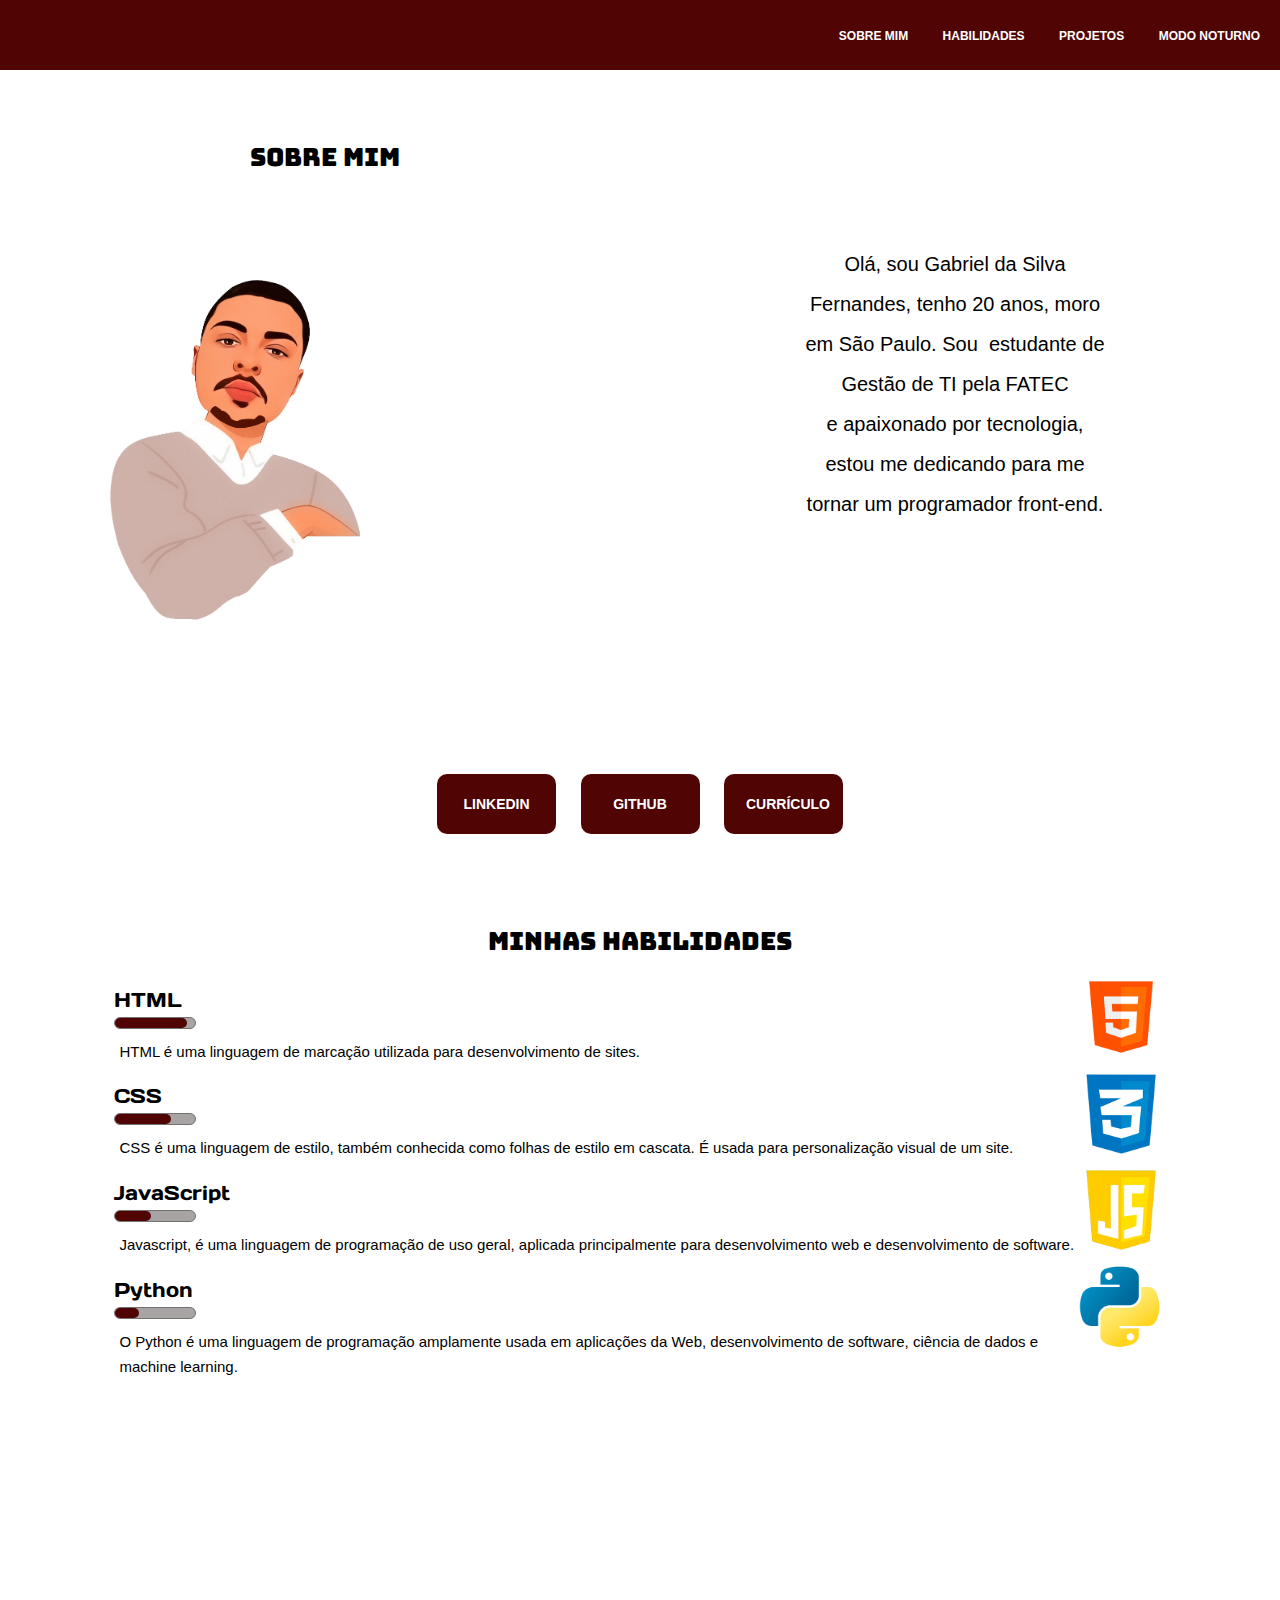
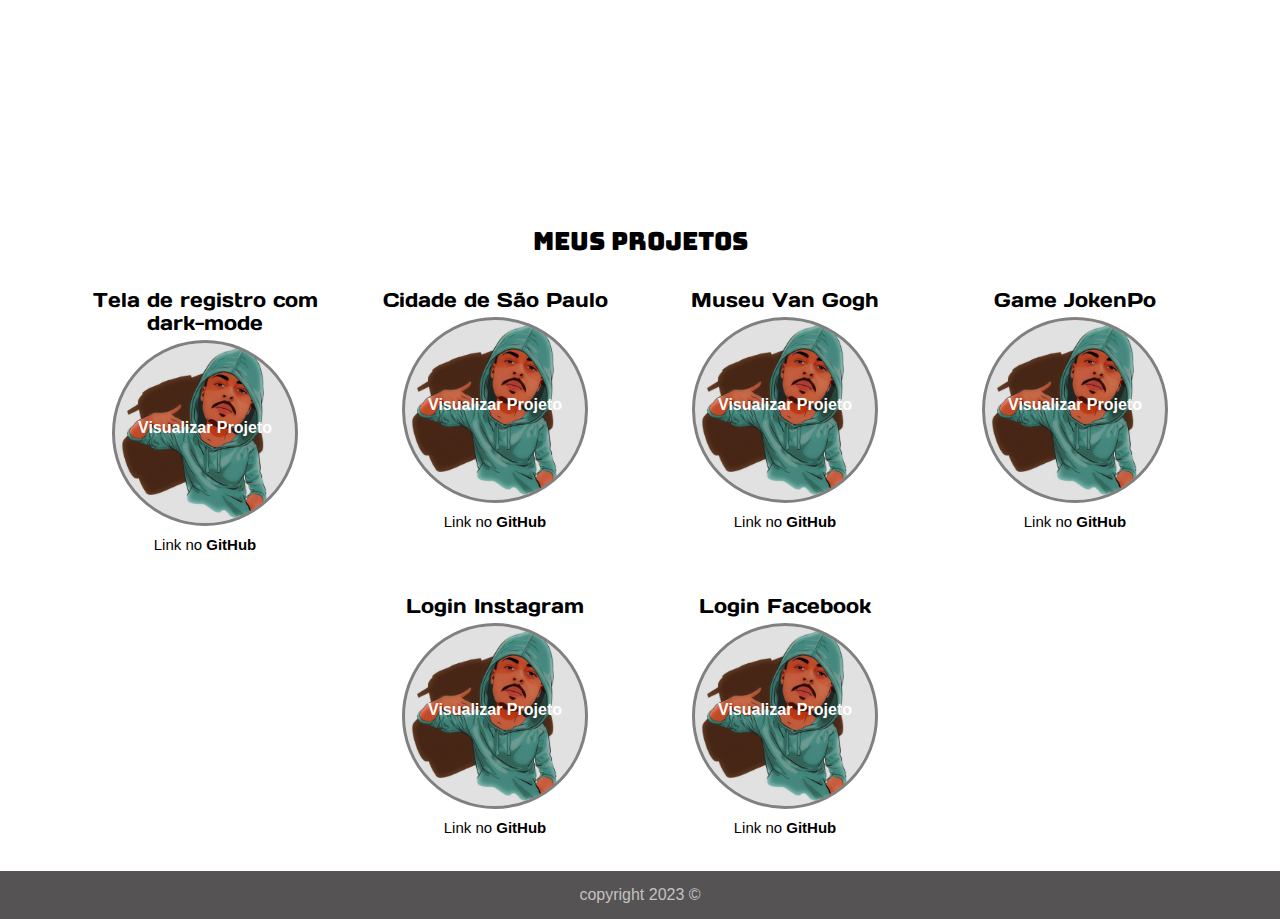
==== index.html @ 4801c69f "18.03.2023" ====
<!DOCTYPE html>

<html lang="PT-BR">
    <head>
        <title>Portifólio Gabriel</title>
        <meta name="author" content="Gabriel da Silva Fernandes">
        <meta charset="utf-8">
        <meta name="keywords" content="html, css, JavaScript">
        <link rel="stylesheet" href="normalize.css">
        <meta name="viewport" content="width=device-width">
        <link rel="preconnect" href="https://fonts.googleapis.com">
        <link rel="preconnect" href="https://fonts.googleapis.com">
        <link rel="preconnect" href="https://fonts.gstatic.com" crossorigin>
        <link href="https://fonts.googleapis.com/css2?family=Kalam:wght@300&display=swap" rel="stylesheet">
        <link rel="preconnect" href="https://fonts.googleapis.com">
        <link rel="preconnect" href="https://fonts.gstatic.com" crossorigin>
        <link href="https://fonts.googleapis.com/css2?family=Bungee&display=swap" rel="stylesheet">
        <link rel="preconnect" href="https://fonts.googleapis.com">
        <link rel="preconnect" href="https://fonts.gstatic.com" crossorigin>
        <link href="https://fonts.googleapis.com/css2?family=Days+One&display=swap" rel="stylesheet">
        <link rel="stylesheet" href="style.css">

    </head>

 



    <body class="">
        <header>
            <nav id="nav-mobile">           <!--        nav mobile view   --> 
                <ul>
                    <li><a href="#section_about">Sobre mim</a></li>
                    <li><a href="#skills">Habilidades</a></li>
                    <li><a href="#section_projects">Projetos</a></li>  
        
                    <li> <label class="lidark"><a>Modo noturno</a>
                        <input type="checkbox" id="checkdark">
                        <span class="spandarkmode"></span>
                        <span class="spandarkmode"></span>
                        </label>
                    </li>            
                </ul>
            </nav>                      <!--        nav mobile view   -->  
            




                <label id="labelbutton">       <!--        nav mobile buttons   -->          
                    <button id="buttonnav" style="display: none;">
                        <span class="spannav"></span>
                        <span class="spannav"></span>
                        <span class="spannav"></span> 
                    </button> 
                    </label>
                    
                    <button id="desablenav" style="display: none;">
                        <span id="spandesable">x</span>
                    </button>
                </label>                       <!--       nav mobile buttons   -->          

               
                <nav id="nav-others">         <!--        nav others view   -->          
                    <ul>
                        <li><a href="#section_about">Sobre mim</a></li>
                        <li><a href="#skills">Habilidades</a></li>
                        <li><a href="#section_projects">Projetos</a></li>
                        
                        <li> <label class="lidark" style="display: none;"><a>Modo noturno</a>
                            <input type="checkbox" id="checkdark-others" >
                            <span class="spandarkmode"></span>
                            <span class="spandarkmode"></span>
                            </label>
                        </li>  
                    </ul>
                </nav>                          <!--        nav others view   -->
        </header>


    <section id="section_about" >
        <h1>Sobre mim</h1>
         <img src="figs/I.svg" alt="Eu cartoon" width="120px" id="img-i"> 
            <p>Olá, sou Gabriel da Silva Fernandes, tenho 20 anos, moro em São Paulo. Sou  estudante de Gestão de TI pela FATEC e apaixonado por tecnologia, estou me dedicando para me tornar um programador front-end.</p>
            
        <div id="father_links">
            <a class="links" href="https://www.linkedin.com/in/ferndsgabriel/">Linkedin</a></li>
            <a class="links" href="https://github.com/fndsgabriel?tab=repositories">github</a></li>
            <a class="links" href="files/curriculo.pdf" download>Currículo</a></li>
        </div>
     </section>

     <section id="skills">
            <h1>Minhas habilidades</h1>
            <div class="formatskills">
                <img src="figs/logo_html.svg" alt="html logo" width="90px">
                <h2>HTML</h2>
                <span class="skillslevel" id="levelhtml"> </span>
                <p>HTML é uma linguagem de marcação utilizada para desenvolvimento de sites.</p>
            </div>

            <div class="formatskills">
                
                <img src="figs/logo_css.svg" alt="html logo" width="90px">
                <h2>CSS</h2>
                <span class="skillslevel" id="levelcss"> </span>
                <p>CSS é uma linguagem de estilo, também conhecida como folhas de estilo em cascata. É usada para personalização visual de um site.</p>
            </div>

            <div class="formatskills">
                <img src="figs/logo_js.svg" alt="html logo" width="90px">
                <h2>JavaScript</h2>
                <span class="skillslevel" id="leveljs"> </span>
                <p>Javascript, é uma linguagem de programação de uso geral, aplicada principalmente para desenvolvimento web e desenvolvimento de software.</p>
            </div>

            <div class="formatskills">
                <img src="figs/logo_python.svg" alt="html logo" width="90px">
                <h2>Python</h2>
                <span class="skillslevel" id="levelpy"> </span>
                <p>O Python é uma linguagem de programação amplamente usada em aplicações da Web, desenvolvimento de software, ciência de dados e machine learning.</p>
            </div>
     </section>

    <section id="section_projects">
            <h1>Meus projetos</h1>

        <div id="projets-list">

            <div class="projects">
                <h2>Tela de registro com dark-mode</a></h2>
                <span class="spancircle">
                     <span class="VisProj"> <a class="formatA" href="figs/Projetos/tela de registro com darkmode/index.htm">Visualizar Projeto </a> </span>        
                </span>   
                <p>Link no <a class="formatA"  href="https://github.com/fndsgabriel/RegistroComDarkMode">GitHub</a></p>
            </div>

            <div class="projects">
                <h2>Cidade de São Paulo</a></h2>
                <span class="spancircle">
                     <span class="VisProj"> <a class="formatA" href="figs/Projetos/cidade de sp/index.html">Visualizar Projeto </a> </span>        
                </span>   
                <p>Link no <a class="formatA"  href="https://github.com/fndsgabriel/Cidade-de-sp">GitHub</a></p>
            </div>
            <div class="projects">
                <h2>Museu Van Gogh</a></h2>
                <span class="spancircle">
                     <span class="VisProj"> <a class="formatA" href="figs/Projetos/VanGogh/index.html">Visualizar Projeto </a> </span>        
                </span>   
                <p>Link no <a class="formatA"  href="https://github.com/fndsgabriel/Van-Gogh-Site-Responsivo-">GitHub</a></p>
            </div>
            <div class="projects">
                <h2>Game JokenPo</a></h2>
                <span class="spancircle">
                     <span class="VisProj"> <a class="formatA" href="figs/Projetos/JokenPO/Index.html">Visualizar Projeto </a> </span>        
                </span>   
                <p>Link no <a class="formatA"  href="https://github.com/fndsgabriel/Game-JokenPO">GitHub</a></p>
            </div>
            <div class="projects">
                <h2>Login Instagram</a></h2>
                <span class="spancircle">
                     <span class="VisProj"> <a class="formatA" href="figs/Projetos/Insta/Index.html">Visualizar Projeto </a> </span>        
                </span>   
                <p>Link no <a class="formatA"  href="https://github.com/fndsgabriel/Login-Instagram">GitHub</a></p>
            </div>
            <div class="projects">
                <h2>Login Facebook</a></h2>
                <span class="spancircle">
                     <span class="VisProj"> <a class="formatA" href="figs/Projetos/Facebook/Index.html">Visualizar Projeto </a> </span>        
                </span>   
                <p>Link no <a class="formatA"  href="https://github.com/fndsgabriel/Login-Facebook">GitHub</a></p>
            </div>
        </div>     
          
    </section>

    <footer>copyright 2023 &copy;</footer>

















































<script>
    (function(){
        var $navothers = document.querySelector ("#nav-others");
        var $buttonnav = document.querySelector ("#buttonnav");
        var $navmobile = document.querySelector ("#nav-mobile");
        var $desablenav = document.querySelector ("#desablenav");
        var $checkdark = document.querySelector ("#checkdark")
        var $checkdarkothers = document.querySelector("#checkdark-others")
        var $body = document.querySelector("body")
        var $lidark = document.querySelectorAll(".lidark")
        var $formatA = document.querySelectorAll(".formatA");
        var $section = document.querySelectorAll("section")


        for (var x = 0; x < $lidark.length; x++){
        $lidark[x].style.display="block";
        }
//////////////////////active e desable navbar\\\\\\\\\\\\\\\\\\\\\\\\\\\\\\
        $buttonnav.style.display="block";
        $buttonnav.addEventListener("click", activenav);

        function activenav(){
            $navmobile.style.transform="translateX(0px)";
            $buttonnav.style.display="none"
            $desablenav.style.display="block"
        }

        $desablenav.addEventListener("click", desablenavbar);
        for (var x = 0; x < $section.length; x++){
            $section[x].addEventListener("click", desablenavbar);
        }
        function desablenavbar(){
            $navmobile.style.transform="translateX(-300px)";
            $buttonnav.style.display="block"
            $desablenav.style.display="none"
        }

/////////////////////Dark Mode///////////////////////////////////////
        $checkdark.addEventListener("change", darkmode);
        $checkdarkothers.addEventListener("change", darkmode);
        function darkmode() {
            console.log(this)
            if (this.checked == true){
                $body.className=("bodydark")
                for (var x=0; x < $formatA.length;x++){
                    $formatA[x].style.color="white"
                }
                
            }
           else if(this.checked == false){
            $body.className=("")
            for (var x=0; x < $formatA.length;x++){
                    $formatA[x].style.color="black"
                }
           }
        }
///////////////////////////////////////////////////////////////////////



        
        if (window.matchMedia("(min-width:720px)").matches) {
        $navothers.style.visibility="visible"; 
        } 

        else{
        $navothers.style.visibility="hidden";
        }

        
    














    })()
</script>
       
    </body>
</html>
---- style.css ----
html{
    font-family: Arial, Helvetica, sans-serif;   
}
.formatA{
    color: black;
    
}
.bodydark{
    background-color:black;
    color:white
}
h1{
    text-transform: uppercase;
    text-align: center;
    font-size: 20px;
    font-family: 'Bungee', arial, sans-serif;
    font-weight: 100; 
}
h2{
    margin-bottom: 5px;
    font-family: 'Days One', sans-serif;
    font-weight: 100;
    font-size: 15px;
}
p{
    margin: 5px;
    font-size: 12px;
}


#nav-mobile{
    position: fixed;
    top: 0;
    left: 0;
    z-index: 1;
    width: 300px;
    height: 100vh;
    background-color: rgb(80, 4, 4);
    border-radius: 0px 20px 0px 0px;
    transform: translate(-300px); 
    
}
#nav-mobile ul{
    margin-top: 70px;
}
#nav-mobile ul li{
    display: block;
    padding: 10px;
    box-sizing: border-box;
    margin-bottom: 10px;
    color: white;
    font-weight: bold;
    letter-spacing: 2px;
    font-size: 12px;
}
#nav-mobile ul li a {
    color: white;
    text-decoration: none;
    border-radius: 10px; 
}
#nav-mobile ul li a:hover,#nav-mobile ul li a:active {
    background-color: rgba(0, 0, 0, 0.233);
    padding: 5px;
}
.spannav{
    width: 30px;
    height: 3px;
    display: block;
    background-color: rgb(255, 255, 255);
    margin-top: 3px;
}
#buttonnav{
    background-color: transparent;
    border: none;
    position: absolute;
    top: 20px;
    right: 15px;
    z-index: 2;
}

#desablenav{
    background-color: transparent;
    border: none;
    position: absolute;
    top: 20px;
    right: 15px;
    z-index: 2;
}
#spandesable{
    font-weight: bold;
    color: white;
    font-size: 25px;
    font-family: 'Kalam', cursive;
}

input:checked + #spannav:before{
    transform: translate(30px);

}


body{
    display: grid;
    grid-template-columns: 100%;
    grid-template-rows: 70px calc(100vh - 70px) repeat(4, auto); 
}
.lidark input[type="checkbox"]{
    display: none;
}

header{
    color:white;
    background-color: rgb(80, 4, 4);
    padding-left: 10px;
}

#section_about {
    padding: 10px;
    box-sizing: border-box;
    display: grid;
}
#img-i{                  /* section about*/
    margin: auto;  
}
#section_about p {      /* section paragrafo*/
    text-align: center;
    line-height: 30px;
    width: 80%;
    margin: auto;
    margin-top: 10px;
}
#section_about img{
    animation: img alternate-reverse 2s infinite;
    
   
    
}
#father_links{          /* section about links pai*/
    margin-top: 50px;
    text-align: center; 
}
.links{
    background-color: rgb(80, 4, 4);  /* section links*/
    padding: 15px;
    display: inline-block;
    width: 75px;
    align-self: center;
    border-radius: 10px;
    text-transform: uppercase;
    font-size: 14px;
    text-decoration: none;
    color:white;
    font-weight: bold;
    margin-bottom: 10px;
}
.links:hover, .links:active{
    padding: 19px;
    background-color: rgb(36, 0, 0);

}

@keyframes img{ /*animar img*/
    0%{
        transform:rotate(0deg);
    }
    100%{
        transform:rotate(-20deg);
    }
}

#skills{ /* section skills*/
    padding: 10px;
    box-sizing: border-box;
    display: grid;  
    justify-content: center;
    align-content: start;
}
.formatskills p{
    line-height: 25px; 
}
.formatskills img{
    float: right;
    animation: logospulse 2s infinite alternate-reverse cubic-bezier(0.075, 0.82, 0.165, 1);  
}
@keyframes logospulse{
    0%{
        transform: rotate3d(10, 0, 0, 0deg); 
    }
    10%{
        transform: rotate3d(0, 1, 0, 360deg);
    }
}
.skillslevel{
    display: block;
    width: 80px;
    background-color: rgb(168, 164, 164);
    height: 10px;
    margin-bottom: 5px;
    border-radius: 15px;
    border: solid 1px rgb(114, 114, 114);
    margin-bottom: 10px;
}
.skillslevel:before{
    content:"";
    display: block;
    height: 100%;
    width: 100%;
    background-color:rgb(80, 4, 4);
    border-radius: 15px;

}
#levelhtml:before{
    width: 90%;
}
#levelcss:before{
    width: 70%;
}
#leveljs:before{
    width: 45%;
}
#levelpy:before{
    width: 30%;
}

#section_projects{   /*section projets*/
    padding: 10px;
    box-sizing: border-box;
    display: grid;
    justify-content: center;
    align-content: start; 

}
#section_projects p{  /* "link no"*/
    margin-top: 10px;
    text-align: center;
}
#section_projects a{
    font-weight: 600;
    text-decoration: none;
    text-align: center;
}
#section_projects a:hover, #section_projects a:active{
    text-decoration: underline;
}
.projects{
    margin-bottom: 20px; 
}
.projects h2{
    text-align: center;
}
.spancircle{
    border: solid 3px gray;
    width: 180px;
    height: 180px;
    display: block;
    border-radius: 50%;
    margin: auto;
    background-image: url(figs/I\ gangstar.svg);
    background-size:200px;
    background-position: center;
}
.VisProj:hover, .VisProj:active {
    background-color: rgba(0, 0, 0, 0.466);
}
.VisProj{
    background-color: rgba(0, 0, 0, 0.116);
    display: block;
    width: 100%;
    height: 100%;
    border-radius: 50%;
    display: grid;
    align-items: center;
}
.VisProj a {
    margin-bottom: 10px;
    color: white;   
}



footer{
    background-color: rgba(77, 75, 75, 0.952);
    display: block;
    text-align: center;
    padding: 15px;
    color: rgba(255, 255, 255, 0.664);
    box-sizing: border-box;
   
}


#nav-others{
    display: block;
    display: grid;
    justify-content: end;
    margin-right: 20px;
    width: 100%;
    height: 70px;
}

#nav-others ul li{
    display: inline-block;
    border-radius: 10px;
    text-align: center;
    padding: 10px;
    margin-right: 10px;
}
#nav-others ul li:hover, #nav-others ul li:active{
    background-color: rgba(0, 0, 0, 0.233);

}
#nav-others ul li a{
    color: white;
    text-decoration: none;
    font-weight: bold;
    text-transform: uppercase;
    font-size: 12px;
    
    
}



@media screen and (min-width: 540px){
h1{
    text-transform: uppercase;
    text-align: center;
    font-size: 25px;
    font-family: 'Bungee', arial, sans-serif;
    font-weight: 100; 
}
h2{
    margin-bottom: 5px;
    font-family: 'Days One', sans-serif;
    font-weight: 100;
    font-size: 20px;
}
p{
    margin: 5px;
    font-size: 15px;
}

.links{
    padding: 22px;
    margin: 10px;
}
.links:hover{
    padding: 25px;
}

.projects{
 width: 270px;             
}

#projets-list{
    display: flex;
    column-gap: 20px; 
    flex-wrap: wrap;
    justify-content: center;  
}

}   
@media screen and (min-width: 720px){
    #nav-mobile{
        display: none;
    }
    #labelbutton{
        display: none;
        visibility: hidden;
    }
    #others-nav{
        visibility: visible;
    }
    
    #section_about{
        grid-template-columns: 50% 50%;
        justify-content: center;
        align-items: center;
    }
 
    #section_about p{
        grid-row-start: 2;
        grid-row-end:3;
        grid-column-start: 2;
        grid-column-end: 3;
        
     
    }
    #section_about img{
        width: 200px;
        grid-row-start: 2;
        grid-row-end:3;
        grid-column-start: 1;
        grid-column-end: 2;
        
        
     
    }
    #father_links{
        grid-row-start: 3;
        grid-row-end:4;
        grid-column-start: 1;
        grid-column-end: 4;
        
    }

}

@media screen and (min-width: 900px){
#section_about p{
    font-size: 20px;
    line-height: 40px;
    width: 300px;
    
}
#section_about img{
    width: 250px;
    margin-left: 100px;
}

}
@media screen and (min-width: 400px){
body{
    display: grid;
    grid-template-columns: 100%;
    grid-template-rows: 70px calc(100vh - 70px) 100vh repeat(3, auto); 
}

}
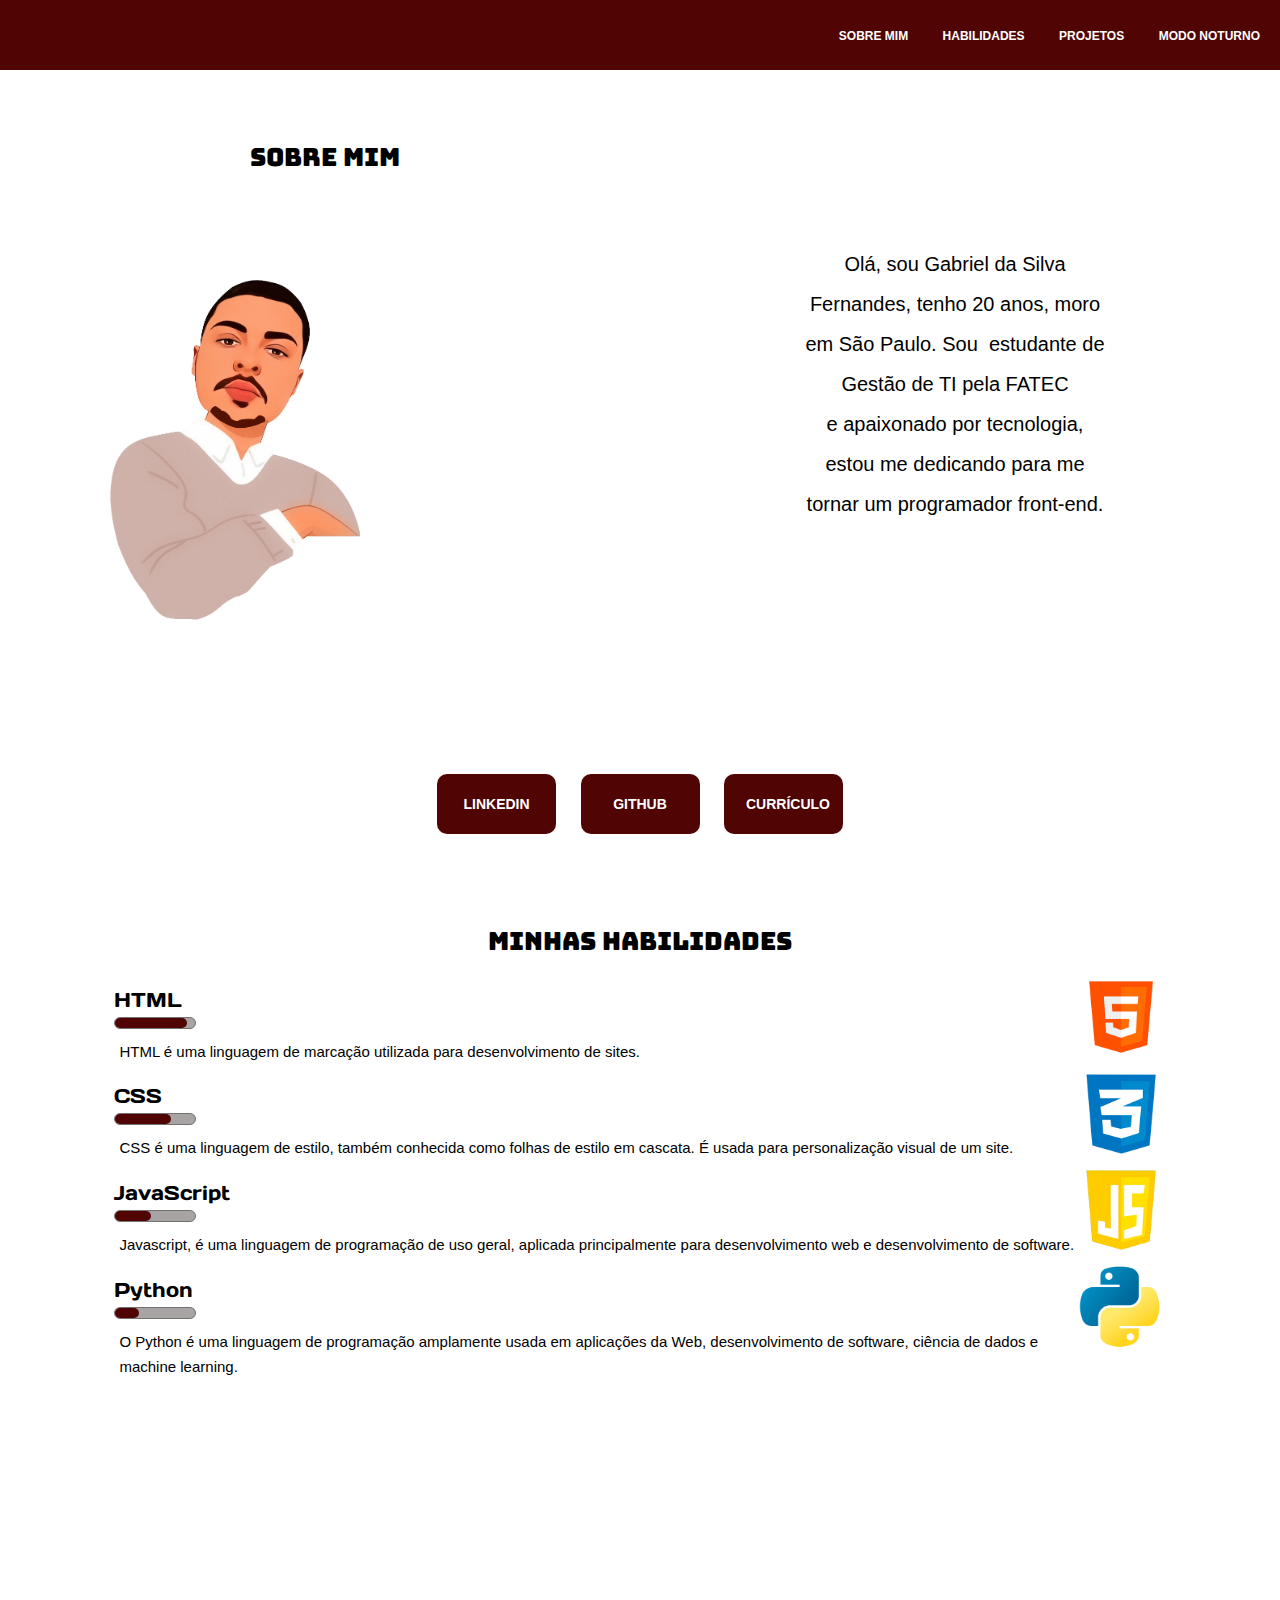
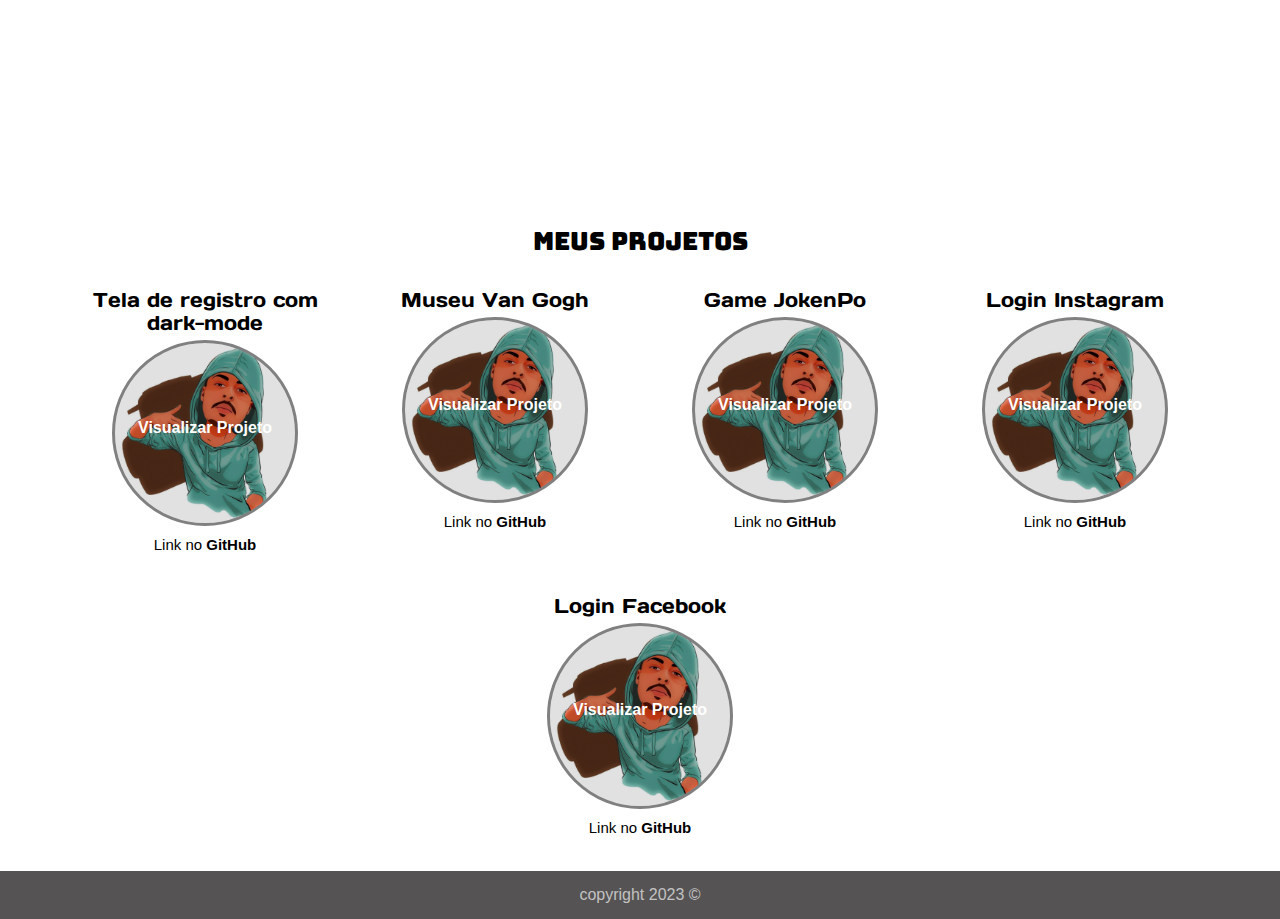
==== commit 2172c996: "Update index.html" ====
--- a/index.html
+++ b/index.html
@@ -134,14 +134,6 @@
                 </span>   
                 <p>Link no <a class="formatA"  href="https://github.com/fndsgabriel/RegistroComDarkMode">GitHub</a></p>
             </div>
-
-            <div class="projects">
-                <h2>Cidade de São Paulo</a></h2>
-                <span class="spancircle">
-                     <span class="VisProj"> <a class="formatA" href="figs/Projetos/cidade de sp/index.html">Visualizar Projeto </a> </span>        
-                </span>   
-                <p>Link no <a class="formatA"  href="https://github.com/fndsgabriel/Cidade-de-sp">GitHub</a></p>
-            </div>
             <div class="projects">
                 <h2>Museu Van Gogh</a></h2>
                 <span class="spancircle">
